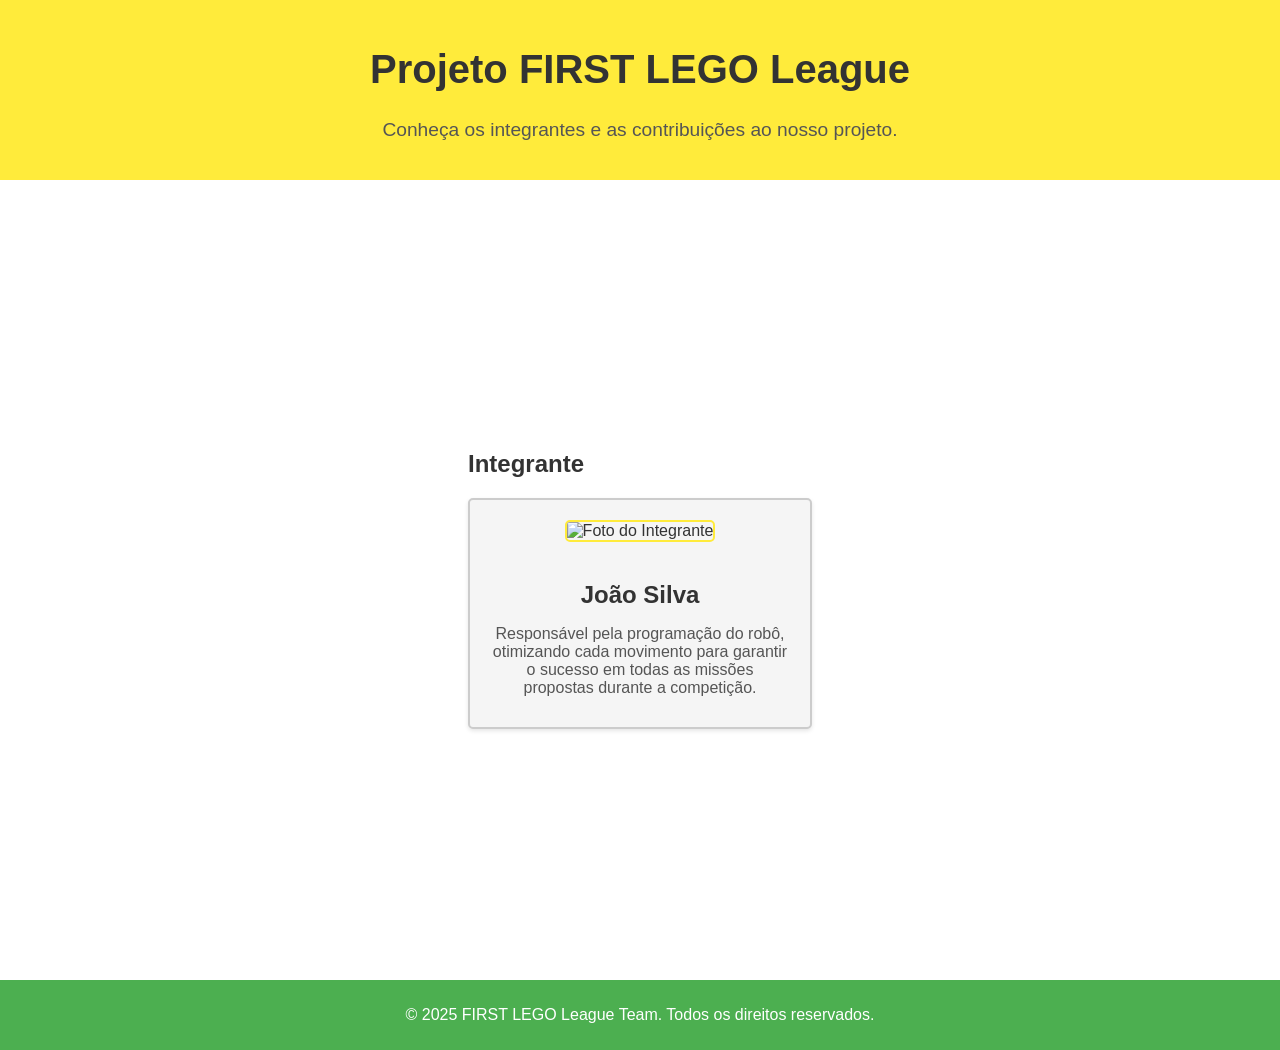
==== aluno1.html @ 015007b7 "lego" ====
<!-- HTML: index.html -->
<!DOCTYPE html>
<html lang="pt-br">
<head>
  <meta charset="UTF-8">
  <meta name="viewport" content="width=device-width, initial-scale=1.0">
  <title>Projeto FIRST LEGO League</title>
  <link rel="stylesheet" href="aluno1.css">
</head>
<body>
  <header class="header">
    <h1>Projeto FIRST LEGO League</h1>
    <p>Conheça os integrantes e as contribuições ao nosso projeto.</p>
  </header>

  <main class="content">
    <section class="integrant">
      <h2>Integrante</h2>
      <div class="card">
        <img src="https://via.placeholder.com/150" alt="Foto do Integrante" class="profile-img">
        <h3>João Silva</h3>
        <p>Responsável pela programação do robô, otimizando cada movimento para garantir o sucesso em todas as missões propostas durante a competição.</p>
      </div>
    </section>
  </main>

  <footer class="footer">
    <p>&copy; 2025 FIRST LEGO League Team. Todos os direitos reservados.</p>
  </footer>
</body>
</html>
---- aluno1.css ----
/* CSS: styles.css */
body {
    font-family: Arial, sans-serif;
    margin: 0;
    padding: 0;
    background-color: #ffffff;
    color: #333;
  }
  
  .header {
    background-color: #ffeb3b;
    padding: 20px;
    text-align: center;
  }
  
  .header h1 {
    font-size: 2.5em;
    color: #333;
  }
  
  .header p {
    font-size: 1.2em;
    color: #555;
  }
  
  .content {
    padding: 20px;
    display: flex;
    justify-content: center;
    align-items: center;
    height: calc(100vh - 140px); /* Subtraindo altura do header e footer */
  }
  
  .card {
    background-color: #f5f5f5;
    border: 2px solid #ccc;
    border-radius: 5px;
    padding: 20px;
    text-align: center;
    width: 300px;
    box-shadow: 0 2px 4px rgba(0, 0, 0, 0.1);
  }
  
  .profile-img {
    width: 100px;
    height: 100px;
    border-radius: 5px;
    margin-bottom: 15px;
    border: 2px solid #ffeb3b;
  }
  
  .card h3 {
    font-size: 1.5em;
    margin-bottom: 10px;
  }
  
  .card p {
    font-size: 1em;
    color: #555;
    margin-bottom: 10px;
  }
  
  .footer {
    background-color: #4caf50;
    color: #ffffff;
    text-align: center;
    padding: 10px;
  }
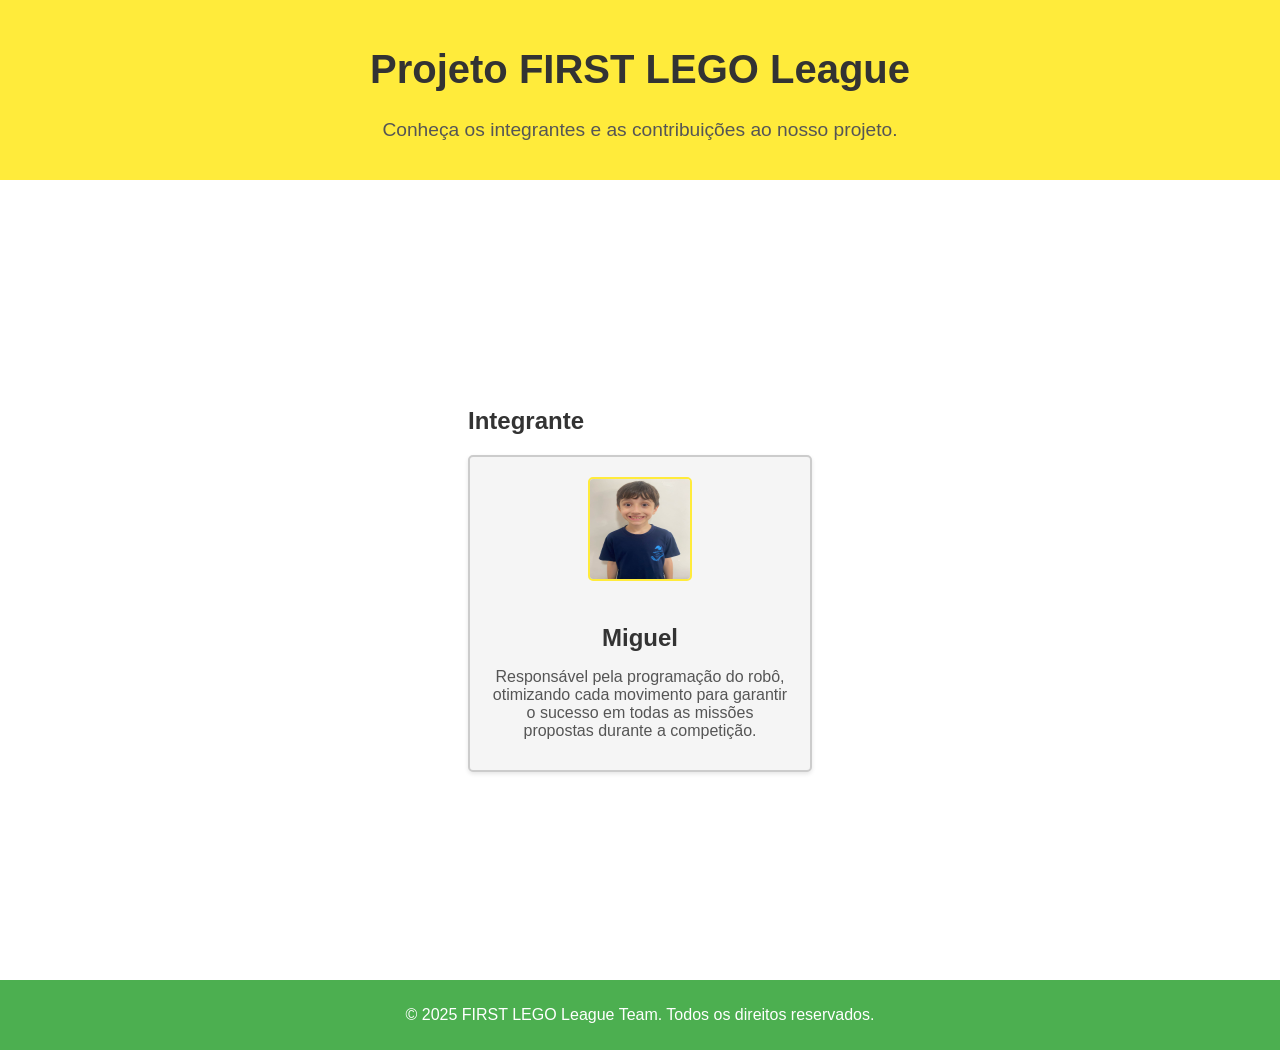
==== commit dd751c21: "lego" ====
--- a/aluno1.html
+++ b/aluno1.html
@@ -17,8 +17,8 @@
     <section class="integrant">
       <h2>Integrante</h2>
       <div class="card">
-        <img src="https://via.placeholder.com/150" alt="Foto do Integrante" class="profile-img">
-        <h3>João Silva</h3>
+        <img src="imagem-miguel.jpg" alt="Foto do Integrante" class="profile-img">
+        <h3>Miguel</h3>
         <p>Responsável pela programação do robô, otimizando cada movimento para garantir o sucesso em todas as missões propostas durante a competição.</p>
       </div>
     </section>
